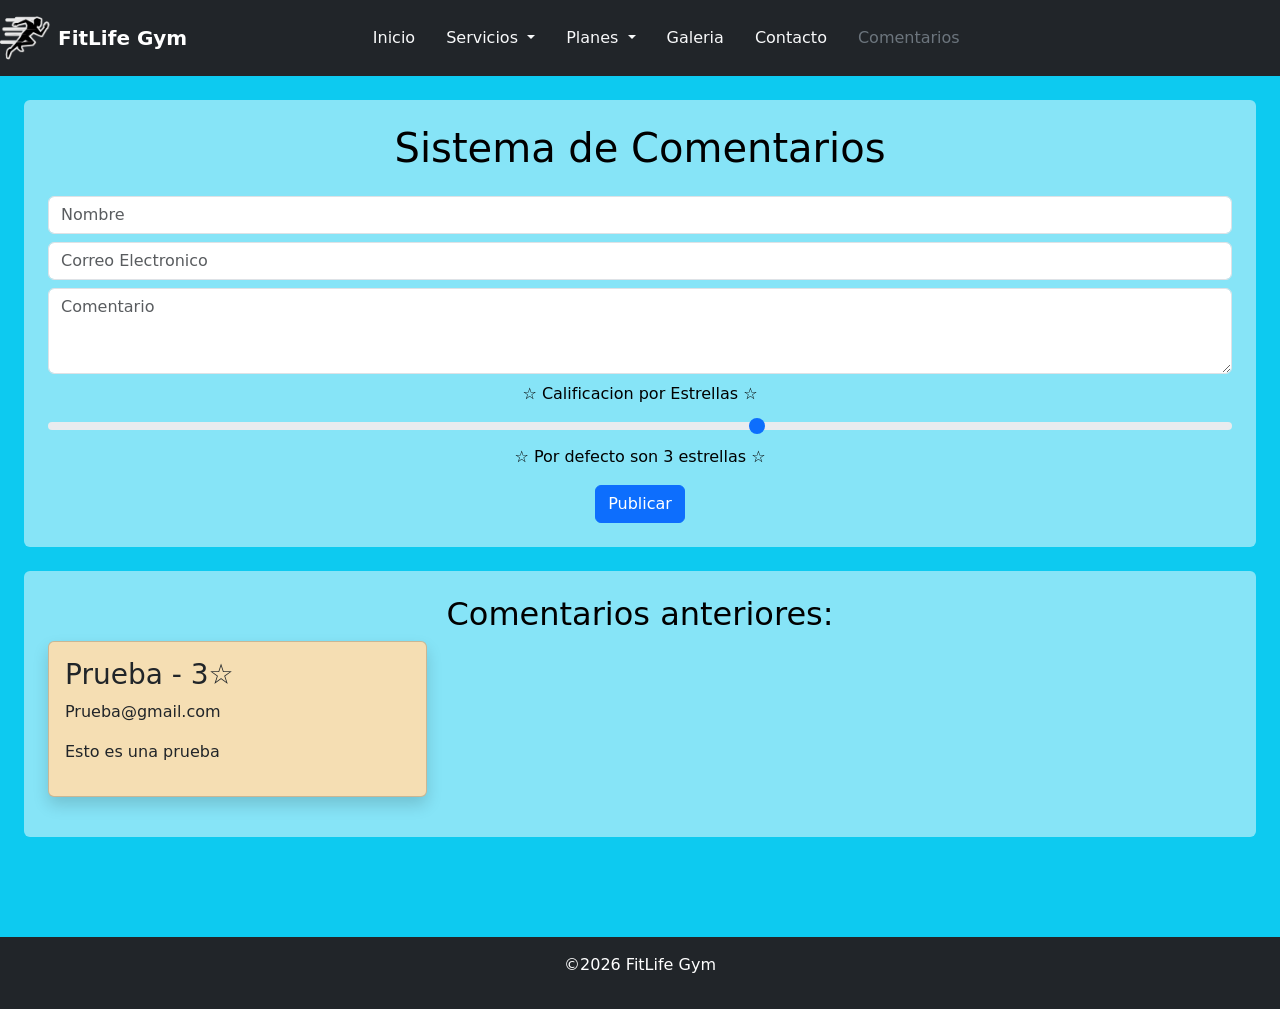
==== comentarios.html @ c472f67b "Clonacion de Repositorio" ====
<!DOCTYPE html>
<html lang="es">
<head>
    <meta charset="UTF-8">
    <meta name="viewport" content="width=device-width, initial-scale=1.0">
    <link rel="stylesheet" href="https://cdn.jsdelivr.net/npm/bootstrap@5.3.0/dist/css/bootstrap.min.css">
    <link rel="stylesheet" href="estilos.css">
    <title>Comentarios</title>
</head>
<body class="bg-info">
<nav class="navbar navbar-expand-lg bg-dark">
  <div class="container-fluid">
    <a class="navbar-brand d-flex align-items-center text-white" href="index.html">
      <img src="Imagenes/Logo1.webp" alt="" width="50" height="50" class="me-2">
      <span class="fw-bold">FitLife Gym</span>
    </a>
    <button class="navbar-toggler" type="button" data-bs-toggle="offcanvas" data-bs-target="#offcanvasNavbar" aria-controls="offcanvasNavbar" aria-expanded="false" aria-label="Toggle navigation">
      <span class="navbar-toggler-icon"></span>
    </button>
    <div class="offcanvas offcanvas-end bg-dark text-light" tabindex="-1" id="offcanvasNavbar" aria-labelledby="offcanvasNavbarLabel">
      <div class="offcanvas-header bg-dark">
        <h5 class="offcanvas-title text-light" id="offcanvasNavbarLabel">Menu</h5>
        <button type="button" class="btn-close btn-close-white" data-bs-dismiss="offcanvas" aria-label="Close"></button>
      </div>
      <div class="offcanvas-body bg-dark">
        <ul class="navbar-nav mb-2 mb-lg-0 justify-content-center">
        <li class="nav-item">
          <a class="nav-link active text-light" href="index.html" aria-current="page">Inicio</a>
        </li>
        <li class="nav-item dropdown">
          <a class="nav-link dropdown-toggle text-light" href="#" role="button" data-bs-toggle="dropdown" aria-expanded="false">
            Servicios
          </a>
          <ul class="dropdown-menu">
            <li><a class="dropdown-item" href="servicios.html">Pesas</a></li>
            <li><a class="dropdown-item" href="servicios.html">Cardio</a></li>
            <li><a class="dropdown-item" href="servicios.html">Clases Grupales</a></li>
            <li><hr class="dropdown-divider"></li>
            <li><a class="dropdown-item" href="servicios.html">Entrenador Personal</a></li>
          </ul>
        </li>

        <li class="nav-item dropdown">
          <a class="nav-link dropdown-toggle text-light" href="#" role="button" data-bs-toggle="dropdown" aria-expanded="false">
            Planes
          </a>
          <ul id="MenuPlanes" class="dropdown-menu">
            <li><a id="Menu1" class="dropdown-item" href="planes.html">Basico</a></li>
            <li><a id="Menu2" class="dropdown-item" href="planes.html">Premium</a></li>
            <li><a id="Menu3" class="dropdown-item text-light" href="planes.html">VIP</a></li>
          </ul>
        </li>
        <li class="nav-item">
          <a class="nav-link text-light" href="galeria.html">Galeria</a>
        </li>

        <li class="nav-item">
          <a class="nav-link text-light" href="contacto.html">Contacto</a>
        </li>

        <li class="nav-item">
          <a class="nav-link text-secondary disabled" href="comentarios.html" role="button">Comentarios</a>
        </li>
      </ul>
      </div>
    </div>
    </div>
  </div>
</nav>

<section class="mt-4 mx-4 py-4 px-4 bg-white bg-opacity-50 text-center text-black rounded ">
    <h1 class="mb-4"> Sistema de Comentarios </h1>
    <form id="comentarioForm">
        <input type="text" id="Name" class="form-control mb-2" placeholder="Nombre" required>
        <input type="email" id="email" class="form-control mb-2" placeholder="Correo Electronico" required>
        <textarea id="Comentario" class="form-control mb-2" placeholder="Comentario" required rows="3"></textarea>
        <label for="range4" class="form-label">☆ Calificacion por Estrellas ☆</label>
        <input input type="range" class="form-range" min="0" max="5" id="range4">
        <br>
        <!--<output for="range4" id="rangeValue" aria-hidden="true"></output>-->
        <p id="mensaje">☆ Por defecto son 3 estrellas ☆</p>
        <button type="button" class="btn btn-primary" onclick="agregarHabitacion()"> Publicar </button>
    </form>
    </section>
    
</div>
    <section class="mb-3"></section>
    <section class="mt-4 mx-4 py-4 px-4 bg-white bg-opacity-50 text-center text-black rounded ">
      <h2>Comentarios anteriores:</h2>
    <div id="contenedor" class="row text-start"></div>
    </section>
    <section style="margin-bottom: 100px;"></section>
    <!--<button class="btn btn-success mt-4" onclick="descargarJSON()"> Descargar JSON Actualizado </button>-->

    <footer class="bg-dark text-white text-center p-3 mt-4">
        <p>©2026 FitLife Gym</p>
    </footer>
    <script src="https://cdn.jsdelivr.net/npm/bootstrap@5.3.8/dist/js/bootstrap.bundle.min.js" integrity="sha384-FKyoEForCGlyvwx9Hj09JcYn3nv7wiPVlz7YYwJrWVcXK/BmnVDxM+D2scQbITxI" crossorigin="anonymous"></script>
    <script>
      // This is an example script, please modify as needed
      const rangeInput = document.getElementById('range4');
      const rangeOutput = document.getElementById('rangeValue');

      if (rangeInput && rangeOutput) {
        rangeOutput.textContent = rangeInput.value;
        rangeInput.addEventListener('input', function() {
          rangeOutput.textContent = this.value;
        });
        rangeInput.addEventListener('change', function() { 
          document.getElementById('mensaje').textContent = '☆ Seleccionaste: ' + rangeInput.value + ' estrellas ☆';
        });
      } else if (rangeInput) {
        rangeInput.addEventListener('change', function() { 
          document.getElementById('mensaje').textContent = '☆ Seleccionaste: ' + rangeInput.value + ' estrellas ☆';
        });
      }

        let habitaciones = [{Name:'Prueba',Estrellas:'3',Email:'Prueba@gmail.com',Comentario:'Esto es una prueba'}];
        /*fetch("habitaciones.json")
        .then(respuesta => respuesta.json())
        .then(datos => { 
            habitaciones = datos;
            mostrarHabitaciones();
    });*/
    /*Es necesario ejecutarlo en un servidor web, debido a que windows esta bloqueando el archivo JSON de manera local, lo que provoca un error en el fetch*/

    function mostrarHabitaciones(){ 
        let contenedor = document.getElementById("contenedor");
        contenedor.innerHTML = ""; habitaciones.forEach(h => {
            contenedor.innerHTML += `
            <div class="col-md-4 mb-3">
                <div id="comment" class="card shadow">
                    <div class="card-body">
                        <h3>
                            ${h.Name} - ${h.Estrellas}☆
                        </h3>
                        <p> ${h.Email} </p>
                        <p> ${h.Comentario} </p>
                    </div>
                </div>
            </div> `;
        });
     }

     function agregarHabitacion(){
        const nameValue = document.getElementById("Name").value.trim();
        const stars = document.getElementById("range4").value.trim();
        const emailValue = document.getElementById("email").value.trim();
        const comentarioValue = document.getElementById("Comentario").value.trim();

        if (nameValue === "" || emailValue === "" || comentarioValue === "") {
            alert("Por favor completa todos los campos antes de publicar.");
            return;
        }

        let nuevaHabitacion = {
            Name: nameValue,
            Estrellas: stars,
            Email: emailValue,
            Comentario: comentarioValue,
        };

        habitaciones.push(nuevaHabitacion);
        mostrarHabitaciones();
        document.getElementById("Name").value = "";
        document.getElementById("range4").value = "";      
        if (document.getElementById('rangeValue')) document.getElementById('rangeValue').textContent = '';
        document.getElementById("email").value = "";
        document.getElementById("Comentario").value = "";
        document.getElementById('mensaje').textContent = '';
    }

    /*function descargarJSON(){ let datosJSON = JSON.stringify( habitaciones, null, 2 );
        let blob = new Blob( [datosJSON], {type:"application/json"} );
        let enlace = document.createElement("a");
        enlace.href = URL.createObjectURL(blob);
        enlace.download = "habitaciones_actualizadas.json";
        enlace.click(); }*/
    mostrarHabitaciones();
    </script>
</body>
</html>
---- estilos.css ----
.navbar-nav {
  display: flex;
  flex-direction: column;
  align-items: center;
  width: 75%;
  gap: 15px;
}

.navbar-nav .nav-item {
  margin: 0;
  align-self: center;
}

.navbar-toggler {
  transform: translateX(-25%);
  background-color: white;
}

.offcanvas {
  width: 200px;
}

.offcanvas-body{
align-items: center;
align-self: center;
padding-left: 10%;
padding-right: 10%;
}

body {
  margin: 0;
  padding: 0;
}

.navbar .container-fluid {
  padding-left: 0;
  padding-right: 0;
}

.carousel-inner{
    align-self: center;
    align-items: center;
    padding-left: 33%;
}

#Galeria{
  padding-left: 0;
}

.carousel-item{
    align-self: center;
    align-items: center;
}

.card{
  background-color: lightskyblue;
}/*

.card:hover{
     transform: scale(1.02);
     background-color: lightpink;
}*/

#comment{
  background-color: wheat;
}

.dropdown-menu{
  background-color: lightblue;
}

.dropdown-item{
  background-color: lightblue;
}

.dropdown-item:hover{
  background-color: skyblue;
}

#MenuPlanes{
  background-color: gold;
}

#Menu1{
  background-color: white;
}
#Menu1:hover{
  background-color: grey;
}

#Menu2{
  background-color: rgb(255, 187, 0);
}
#Menu2:hover{
  background-color: rgb(124, 90, 3);
}

#Menu3{
  background-color: rgb(27, 27, 27);
}
#Menu3:hover{
  background-color: rgb(0, 0, 0);
}

#Basico{
  background-color: white;
}

#Alerta1{
  opacity: 0;
}

#Alerta2{
  opacity: 0;
}

.modal-content{
  background-color: skyblue;
}

.modal-content2{
  background-color: lightgreen;
}

.item{
            border: solid;
            margin-bottom: 10px;
            padding-left: 5px;
            background-color: lightgreen;
        }
      
#popoverA{
  background-color: lightgoldenrodyellow;
  border-radius: 25px;
  padding: 1%;
}

#popoverB{
  background-color: lightgoldenrodyellow;
  border-radius: 25px;
  padding: 1%;
}

#popoverC{
  background-color: lightgoldenrodyellow;
  border-radius: 25px;
  padding: 1%;
}

#popoverD{
  background-color: lightgoldenrodyellow;
  border-radius: 25px;
  padding: 1%;
}
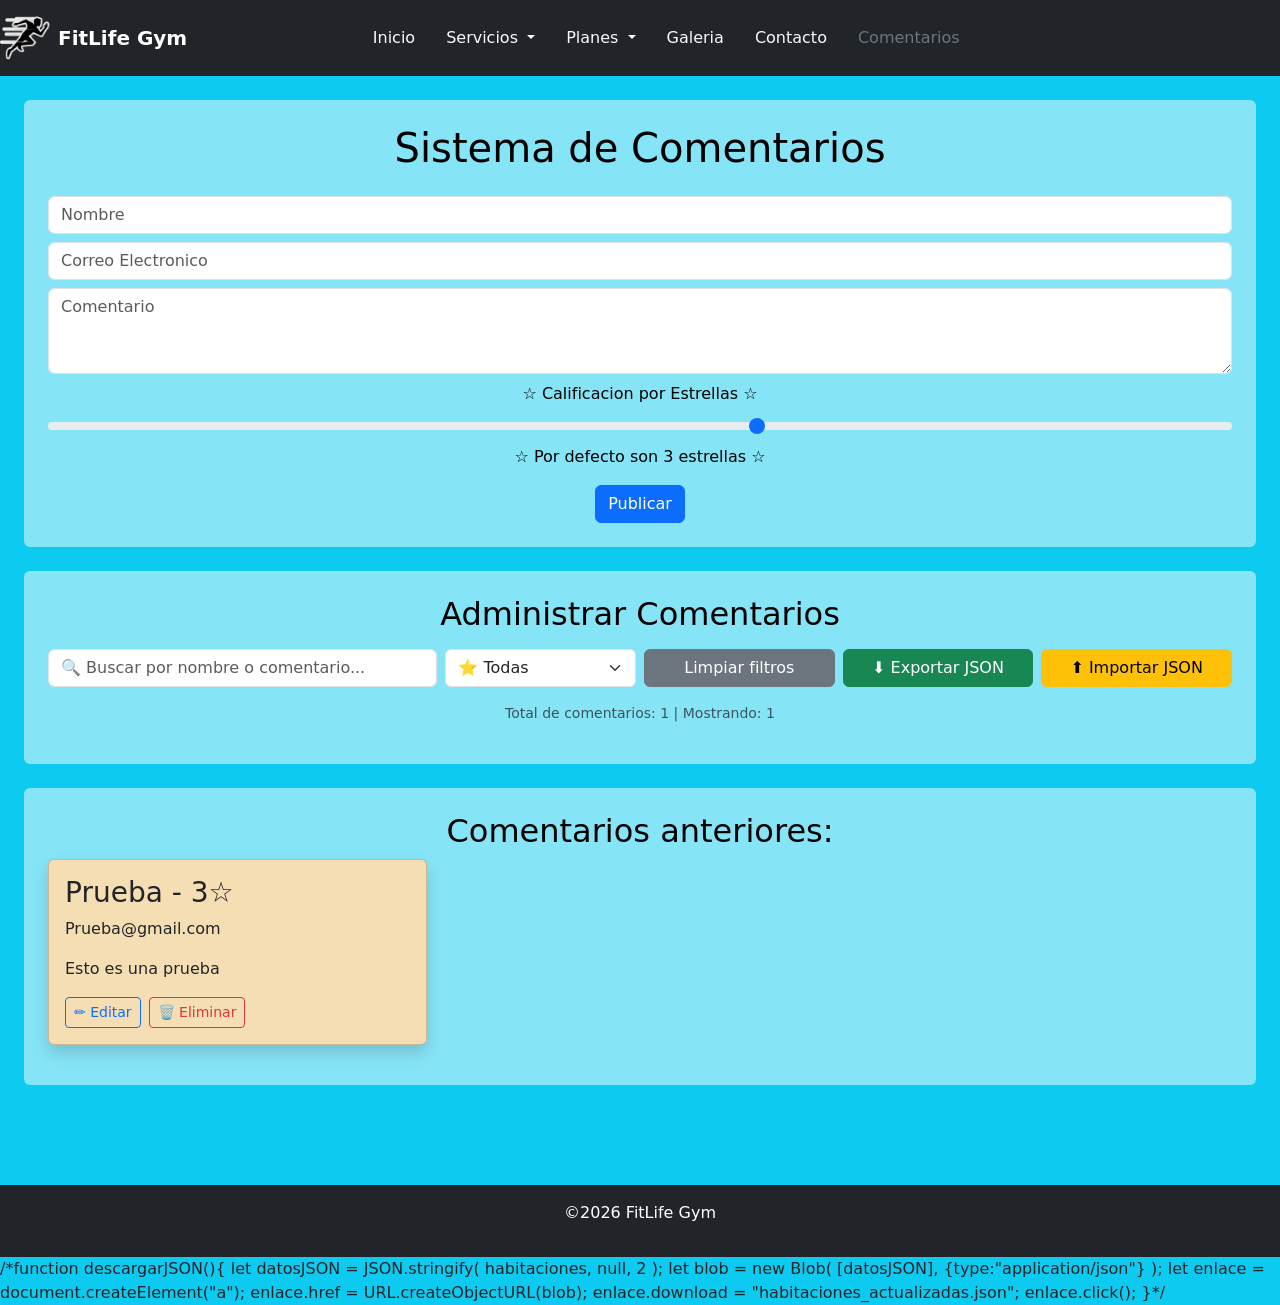
==== commit fade1f33: "Implementacion de codigo para el funcionamiento de los JSONS" ====
--- a/comentarios.html
+++ b/comentarios.html
@@ -77,98 +77,334 @@
         <label for="range4" class="form-label">☆ Calificacion por Estrellas ☆</label>
         <input input type="range" class="form-range" min="0" max="5" id="range4">
         <br>
-        <!--<output for="range4" id="rangeValue" aria-hidden="true"></output>-->
         <p id="mensaje">☆ Por defecto son 3 estrellas ☆</p>
         <button type="button" class="btn btn-primary" onclick="agregarHabitacion()"> Publicar </button>
     </form>
-    </section>
-    
+</section>
+
+<!-- Panel de administración JSON -->
+<section class="mt-4 mx-4 py-4 px-4 bg-white bg-opacity-50 text-black rounded">
+    <h2 class="text-center mb-3">Administrar Comentarios</h2>
+    <div class="row g-2 justify-content-center mb-3">
+        <div class="col-12 col-md-4">
+            <input type="text" id="buscarInput" class="form-control" placeholder="🔍 Buscar por nombre o comentario...">
+        </div>
+        <div class="col-6 col-md-2">
+            <select id="filtroEstrellas" class="form-select">
+                <option value="">⭐ Todas</option>
+                <option value="5">5 ☆</option>
+                <option value="4">4 ☆</option>
+                <option value="3">3 ☆</option>
+                <option value="2">2 ☆</option>
+                <option value="1">1 ☆</option>
+                <option value="0">0 ☆</option>
+            </select>
+        </div>
+        <div class="col-6 col-md-2">
+            <button class="btn btn-secondary w-100" onclick="limpiarFiltros()">Limpiar filtros</button>
+        </div>
+        <div class="col-6 col-md-2">
+            <button class="btn btn-success w-100" onclick="exportarJSON()">⬇ Exportar JSON</button>
+        </div>
+        <div class="col-6 col-md-2">
+            <button class="btn btn-warning w-100" onclick="importarJSON()">⬆ Importar JSON</button>
+            <input type="file" id="archivoJSON" accept=".json" style="display:none" onchange="cargarArchivoJSON(event)">
+        </div>
+    </div>
+    <p id="totalComentarios" class="text-center text-muted small"></p>
+</section>
+
+<section class="mb-3"></section>
+<section class="mt-4 mx-4 py-4 px-4 bg-white bg-opacity-50 text-center text-black rounded ">
+  <h2>Comentarios anteriores:</h2>
+<div id="contenedor" class="row text-start"></div>
+</section>
+
+<!-- Modal para editar comentario -->
+<div class="modal fade" id="editarModal" tabindex="-1" aria-hidden="true">
+  <div class="modal-dialog">
+    <div class="modal-content">
+      <div class="modal-header">
+        <h5 class="modal-title">Editar Comentario</h5>
+        <button type="button" class="btn-close" data-bs-dismiss="modal"></button>
+      </div>
+      <div class="modal-body">
+        <input type="hidden" id="editId">
+        <div class="mb-2">
+          <label class="form-label">Nombre</label>
+          <input type="text" id="editName" class="form-control">
+        </div>
+        <div class="mb-2">
+          <label class="form-label">Email</label>
+          <input type="email" id="editEmail" class="form-control">
+        </div>
+        <div class="mb-2">
+          <label class="form-label">Comentario</label>
+          <textarea id="editComentario" class="form-control" rows="3"></textarea>
+        </div>
+        <div class="mb-2">
+          <label class="form-label">Estrellas (0-5)</label>
+          <input type="number" id="editEstrellas" class="form-control" min="0" max="5">
+        </div>
+      </div>
+      <div class="modal-footer">
+        <button type="button" class="btn btn-secondary" data-bs-dismiss="modal">Cancelar</button>
+        <button type="button" class="btn btn-primary" onclick="guardarEdicion()">Guardar cambios</button>
+      </div>
+    </div>
+  </div>
 </div>
-    <section class="mb-3"></section>
-    <section class="mt-4 mx-4 py-4 px-4 bg-white bg-opacity-50 text-center text-black rounded ">
-      <h2>Comentarios anteriores:</h2>
-    <div id="contenedor" class="row text-start"></div>
-    </section>
-    <section style="margin-bottom: 100px;"></section>
-    <!--<button class="btn btn-success mt-4" onclick="descargarJSON()"> Descargar JSON Actualizado </button>-->
-
-    <footer class="bg-dark text-white text-center p-3 mt-4">
-        <p>©2026 FitLife Gym</p>
-    </footer>
-    <script src="https://cdn.jsdelivr.net/npm/bootstrap@5.3.8/dist/js/bootstrap.bundle.min.js" integrity="sha384-FKyoEForCGlyvwx9Hj09JcYn3nv7wiPVlz7YYwJrWVcXK/BmnVDxM+D2scQbITxI" crossorigin="anonymous"></script>
-    <script>
-      // This is an example script, please modify as needed
-      const rangeInput = document.getElementById('range4');
-      const rangeOutput = document.getElementById('rangeValue');
-
-      if (rangeInput && rangeOutput) {
-        rangeOutput.textContent = rangeInput.value;
-        rangeInput.addEventListener('input', function() {
-          rangeOutput.textContent = this.value;
+
+<section style="margin-bottom: 100px;"></section>
+
+<footer class="bg-dark text-white text-center p-3 mt-4">
+    <p>©2026 FitLife Gym</p>
+</footer>
+<script src="https://cdn.jsdelivr.net/npm/bootstrap@5.3.8/dist/js/bootstrap.bundle.min.js" integrity="sha384-FKyoEForCGlyvwx9Hj09JcYn3nv7wiPVlz7YYwJrWVcXK/BmnVDxM+D2scQbITxI" crossorigin="anonymous"></script>
+<script>
+  // ─── Rango de estrellas ────────────────────────────────────────────────────
+  const rangeInput = document.getElementById('range4');
+  const rangeOutput = document.getElementById('rangeValue');
+
+  if (rangeInput && rangeOutput) {
+    rangeOutput.textContent = rangeInput.value;
+    rangeInput.addEventListener('input', function() {
+      rangeOutput.textContent = this.value;
+    });
+    rangeInput.addEventListener('change', function() { 
+      document.getElementById('mensaje').textContent = '☆ Seleccionaste: ' + rangeInput.value + ' estrellas ☆';
+    });
+  } else if (rangeInput) {
+    rangeInput.addEventListener('change', function() { 
+      document.getElementById('mensaje').textContent = '☆ Seleccionaste: ' + rangeInput.value + ' estrellas ☆';
+    });
+  }
+
+  // ─── DATOS en JSON (arreglo principal) ────────────────────────────────────
+  // Convertir objeto a JSON: se usa JSON.parse / JSON.stringify en toda la lógica
+  let habitaciones = JSON.parse(JSON.stringify([
+    {id:1, Name:'Prueba', Estrellas:'3', Email:'Prueba@gmail.com', Comentario:'Esto es una prueba'}
+  ]));
+
+  let nextId = 2; // contador de IDs
+
+  // ─── VALIDAR estructura JSON ───────────────────────────────────────────────
+  function validarEstructuraJSON(datos) {
+    if (!Array.isArray(datos)) return false;
+    return datos.every(item =>
+      typeof item === 'object' && item !== null &&
+      'Name' in item &&
+      'Estrellas' in item &&
+      'Email' in item &&
+      'Comentario' in item
+    );
+  }
+
+  // ─── MOSTRAR (recorrer arreglo JSON con forEach) ───────────────────────────
+  function mostrarHabitaciones(lista) { 
+    // Si no se pasa lista, usar el arreglo completo
+    let datos = lista !== undefined ? lista : habitaciones;
+    let contenedor = document.getElementById("contenedor");
+    contenedor.innerHTML = "";
+
+    // Recorrer arreglo JSON
+    datos.forEach(h => {
+      contenedor.innerHTML += `
+      <div class="col-md-4 mb-3">
+          <div id="comment" class="card shadow">
+              <div class="card-body">
+                  <h3>${h.Name} - ${h.Estrellas}☆</h3>
+                  <p>${h.Email}</p>
+                  <p>${h.Comentario}</p>
+                  <div class="d-flex gap-2">
+                    <button class="btn btn-sm btn-outline-primary" onclick="abrirEditar(${h.id})">✏ Editar</button>
+                    <button class="btn btn-sm btn-outline-danger" onclick="eliminarComentario(${h.id})">🗑 Eliminar</button>
+                  </div>
+              </div>
+          </div>
+      </div>`;
+    });
+
+    // Mostrar total (recorrido para contar)
+    document.getElementById('totalComentarios').textContent =
+      `Total de comentarios: ${habitaciones.length} | Mostrando: ${datos.length}`;
+  }
+
+  // ─── AGREGAR nuevo elemento al arreglo JSON ────────────────────────────────
+  function agregarHabitacion(){
+    const nameValue = document.getElementById("Name").value.trim();
+    const stars = document.getElementById("range4").value.trim();
+    const emailValue = document.getElementById("email").value.trim();
+    const comentarioValue = document.getElementById("Comentario").value.trim();
+
+    if (nameValue === "" || emailValue === "" || comentarioValue === "") {
+        alert("Por favor completa todos los campos antes de publicar.");
+        return;
+    }
+
+    // Validar email básico
+    if (!emailValue.includes("@") || !emailValue.includes(".")) {
+        alert("Por favor ingresa un correo electrónico válido.");
+        return;
+    }
+
+    // Convertir a objeto JSON y agregar al arreglo
+    let nuevaHabitacion = JSON.parse(JSON.stringify({
+        id: nextId++,
+        Name: nameValue,
+        Estrellas: stars,
+        Email: emailValue,
+        Comentario: comentarioValue,
+    }));
+
+    habitaciones.push(nuevaHabitacion);  // Agregar elemento
+    mostrarHabitaciones();
+    limpiarFiltros();
+
+    document.getElementById("Name").value = "";
+    document.getElementById("range4").value = "";      
+    if (document.getElementById('rangeValue')) document.getElementById('rangeValue').textContent = '';
+    document.getElementById("email").value = "";
+    document.getElementById("Comentario").value = "";
+    document.getElementById('mensaje').textContent = '☆ Comentario publicado ☆';
+    setTimeout(() => { document.getElementById('mensaje').textContent = '☆ Por defecto son 3 estrellas ☆'; }, 2000);
+  }
+
+  // ─── BUSCAR información en el arreglo JSON ────────────────────────────────
+  function buscarComentarios() {
+    const termino = document.getElementById('buscarInput').value.trim().toLowerCase();
+    const estrellas = document.getElementById('filtroEstrellas').value;
+
+    // Filtrar datos según búsqueda y estrellas
+    let resultado = habitaciones.filter(h => {
+      const coincideTexto = termino === '' ||
+        h.Name.toLowerCase().includes(termino) ||
+        h.Comentario.toLowerCase().includes(termino) ||
+        h.Email.toLowerCase().includes(termino);
+      const coincideEstrellas = estrellas === '' || h.Estrellas === estrellas;
+      return coincideTexto && coincideEstrellas;
+    });
+
+    mostrarHabitaciones(resultado);
+  }
+
+  // ─── ELIMINAR registro del arreglo JSON ───────────────────────────────────
+  function eliminarComentario(id) {
+    if (!confirm("¿Seguro que deseas eliminar este comentario?")) return;
+    // Filtrar para eliminar por id
+    habitaciones = habitaciones.filter(h => h.id !== id);
+    mostrarHabitaciones();
+  }
+
+  // ─── MODIFICAR datos: abrir modal de edición ──────────────────────────────
+  function abrirEditar(id) {
+    // Buscar elemento por id
+    const comentario = habitaciones.find(h => h.id === id);
+    if (!comentario) return;
+
+    document.getElementById('editId').value = id;
+    document.getElementById('editName').value = comentario.Name;
+    document.getElementById('editEmail').value = comentario.Email;
+    document.getElementById('editComentario').value = comentario.Comentario;
+    document.getElementById('editEstrellas').value = comentario.Estrellas;
+
+    const modal = new bootstrap.Modal(document.getElementById('editarModal'));
+    modal.show();
+  }
+
+  // ─── MODIFICAR datos: guardar edición ─────────────────────────────────────
+  function guardarEdicion() {
+    const id = parseInt(document.getElementById('editId').value);
+    const nuevoName = document.getElementById('editName').value.trim();
+    const nuevoEmail = document.getElementById('editEmail').value.trim();
+    const nuevoComentario = document.getElementById('editComentario').value.trim();
+    const nuevoEstrellas = document.getElementById('editEstrellas').value;
+
+    if (!nuevoName || !nuevoEmail || !nuevoComentario) {
+      alert("Todos los campos son obligatorios.");
+      return;
+    }
+
+    // Modificar datos del objeto en el arreglo
+    habitaciones = habitaciones.map(h => {
+      if (h.id === id) {
+        return { ...h, Name: nuevoName, Email: nuevoEmail, Comentario: nuevoComentario, Estrellas: nuevoEstrellas };
+      }
+      return h;
+    });
+
+    const modal = bootstrap.Modal.getInstance(document.getElementById('editarModal'));
+    modal.hide();
+    mostrarHabitaciones();
+    limpiarFiltros();
+  }
+
+  // ─── EXPORTAR: convertir arreglo a JSON y descargar ───────────────────────
+  function exportarJSON() {
+    const datosJSON = JSON.stringify(habitaciones, null, 2);
+    const blob = new Blob([datosJSON], {type: "application/json"});
+    const enlace = document.createElement("a");
+    enlace.href = URL.createObjectURL(blob);
+    enlace.download = "comentarios.json";
+    enlace.click();
+  }
+
+  // ─── IMPORTAR: convertir JSON a objetos JS y cargar ───────────────────────
+  function importarJSON() {
+    document.getElementById('archivoJSON').click();
+  }
+
+  function cargarArchivoJSON(event) {
+    const archivo = event.target.files[0];
+    if (!archivo) return;
+
+    const lector = new FileReader();
+    lector.onload = function(e) {
+      try {
+        const datos = JSON.parse(e.target.result);  // Convertir JSON a objeto
+
+        // Validar estructura JSON antes de cargar
+        if (!validarEstructuraJSON(datos)) {
+          alert("❌ El archivo JSON no tiene una estructura válida.\nSe requieren los campos: Name, Estrellas, Email, Comentario.");
+          return;
+        }
+
+        // Asignar IDs si no los tienen
+        let maxId = 0;
+        datos.forEach(d => {
+          if (!d.id) d.id = ++maxId;
+          else if (d.id > maxId) maxId = d.id;
         });
-        rangeInput.addEventListener('change', function() { 
-          document.getElementById('mensaje').textContent = '☆ Seleccionaste: ' + rangeInput.value + ' estrellas ☆';
-        });
-      } else if (rangeInput) {
-        rangeInput.addEventListener('change', function() { 
-          document.getElementById('mensaje').textContent = '☆ Seleccionaste: ' + rangeInput.value + ' estrellas ☆';
-        });
+        nextId = maxId + 1;
+
+        habitaciones = datos;
+        mostrarHabitaciones();
+        limpiarFiltros();
+        alert("✅ JSON importado correctamente. " + datos.length + " comentarios cargados.");
+      } catch(err) {
+        alert("❌ Error al leer el archivo JSON. Asegúrate de que sea un JSON válido.");
       }
-
-        let habitaciones = [{Name:'Prueba',Estrellas:'3',Email:'Prueba@gmail.com',Comentario:'Esto es una prueba'}];
-        /*fetch("habitaciones.json")
-        .then(respuesta => respuesta.json())
-        .then(datos => { 
-            habitaciones = datos;
-            mostrarHabitaciones();
-    });*/
-    /*Es necesario ejecutarlo en un servidor web, debido a que windows esta bloqueando el archivo JSON de manera local, lo que provoca un error en el fetch*/
-
-    function mostrarHabitaciones(){ 
-        let contenedor = document.getElementById("contenedor");
-        contenedor.innerHTML = ""; habitaciones.forEach(h => {
-            contenedor.innerHTML += `
-            <div class="col-md-4 mb-3">
-                <div id="comment" class="card shadow">
-                    <div class="card-body">
-                        <h3>
-                            ${h.Name} - ${h.Estrellas}☆
-                        </h3>
-                        <p> ${h.Email} </p>
-                        <p> ${h.Comentario} </p>
-                    </div>
-                </div>
-            </div> `;
-        });
-     }
-
-     function agregarHabitacion(){
-        const nameValue = document.getElementById("Name").value.trim();
-        const stars = document.getElementById("range4").value.trim();
-        const emailValue = document.getElementById("email").value.trim();
-        const comentarioValue = document.getElementById("Comentario").value.trim();
-
-        if (nameValue === "" || emailValue === "" || comentarioValue === "") {
-            alert("Por favor completa todos los campos antes de publicar.");
-            return;
-        }
-
-        let nuevaHabitacion = {
-            Name: nameValue,
-            Estrellas: stars,
-            Email: emailValue,
-            Comentario: comentarioValue,
-        };
-
-        habitaciones.push(nuevaHabitacion);
-        mostrarHabitaciones();
-        document.getElementById("Name").value = "";
-        document.getElementById("range4").value = "";      
-        if (document.getElementById('rangeValue')) document.getElementById('rangeValue').textContent = '';
-        document.getElementById("email").value = "";
-        document.getElementById("Comentario").value = "";
-        document.getElementById('mensaje').textContent = '';
-    }
+    };
+    lector.readAsText(archivo);
+    event.target.value = ''; // reset input
+  }
+
+  // ─── Limpiar filtros ──────────────────────────────────────────────────────
+  function limpiarFiltros() {
+    document.getElementById('buscarInput').value = '';
+    document.getElementById('filtroEstrellas').value = '';
+    mostrarHabitaciones();
+  }
+
+  // ─── Eventos de búsqueda en tiempo real ──────────────────────────────────
+  document.getElementById('buscarInput').addEventListener('input', buscarComentarios);
+  document.getElementById('filtroEstrellas').addEventListener('change', buscarComentarios);
+
+  // ─── Inicializar ─────────────────────────────────────────────────────────
+  mostrarHabitaciones();
+</script>
+</body>
+</html>
 
     /*function descargarJSON(){ let datosJSON = JSON.stringify( habitaciones, null, 2 );
         let blob = new Blob( [datosJSON], {type:"application/json"} );
@@ -176,7 +412,4 @@
         enlace.href = URL.createObjectURL(blob);
         enlace.download = "habitaciones_actualizadas.json";
         enlace.click(); }*/
-    mostrarHabitaciones();
-    </script>
-</body>
-</html>+  
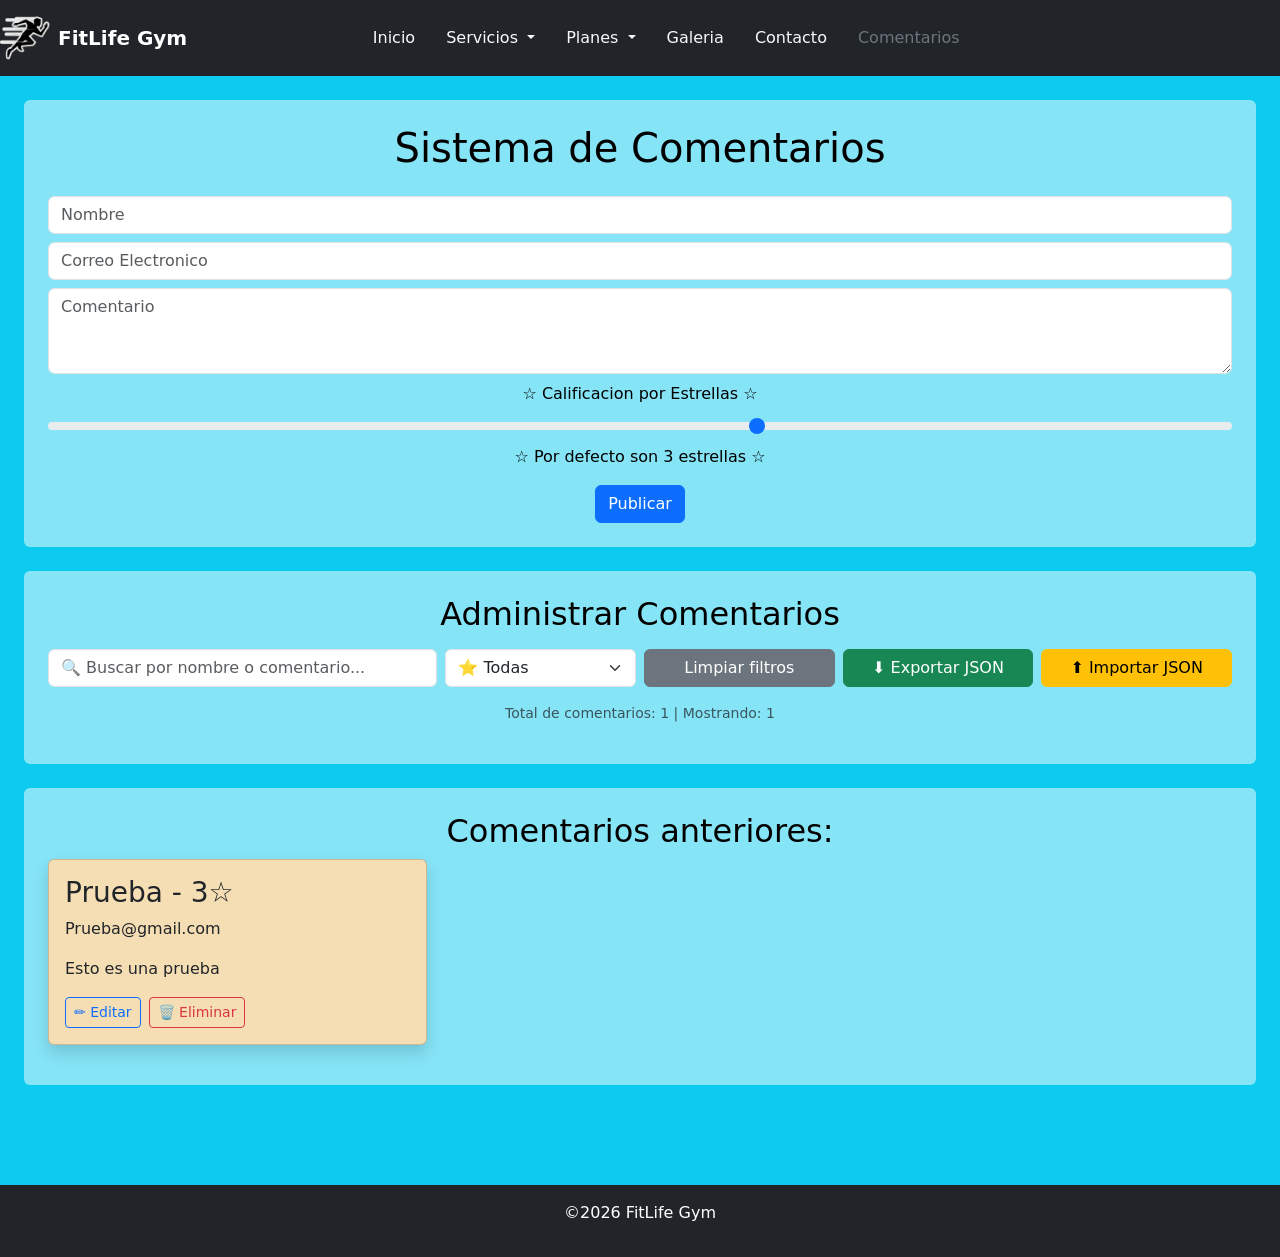
==== commit 4d17b0aa: "Botones servicios Parte 1" ====
--- a/comentarios.html
+++ b/comentarios.html
@@ -406,10 +406,4 @@
 </body>
 </html>
 
-    /*function descargarJSON(){ let datosJSON = JSON.stringify( habitaciones, null, 2 );
-        let blob = new Blob( [datosJSON], {type:"application/json"} );
-        let enlace = document.createElement("a");
-        enlace.href = URL.createObjectURL(blob);
-        enlace.download = "habitaciones_actualizadas.json";
-        enlace.click(); }*/
   
--- a/estilos.css
+++ b/estilos.css
@@ -152,4 +152,10 @@
   background-color: lightgoldenrodyellow;
   border-radius: 25px;
   padding: 1%;
+}
+
+#contenedorServ{
+  padding: 2%;
+  border-radius: 25px;
+  background-color: skyblue;
 }
